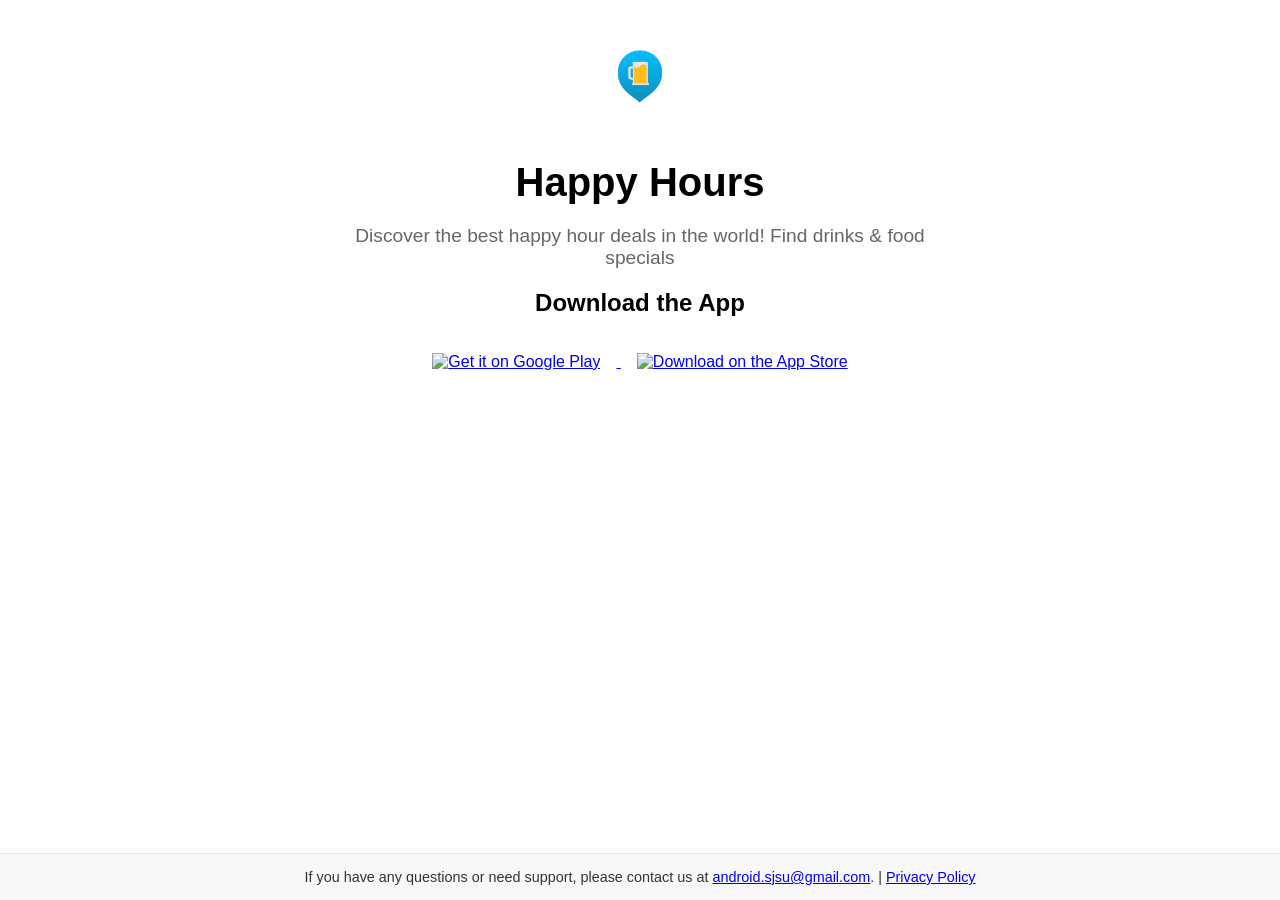
==== index.html @ 39dddd7f "feat: Update homepage with icon and bottom banner This commit introduces the following changes to th" ====
<!DOCTYPE html>
<html lang="en">
<head>
    <meta charset="UTF-8">
    <meta name="viewport" content="width=device-width, initial-scale=1.0">
    <title>Happy Hours</title>
    <style>
        body {
            font-family: sans-serif;
            text-align: center;
            padding: 2em;
            padding-bottom: 80px; /* Add padding for the banner */
        }
        header, main {
            max-width: 600px;
            margin: 0 auto;
        }
        h1 {
            font-size: 2.5em;
            margin-bottom: 0.5em;
        }
        p {
            font-size: 1.2em;
            color: #666;
        }
        section {
            margin-bottom: 2em;
        }
        a img {
            margin: 1em;
        }
        .bottom-banner {
            position: fixed;
            bottom: 0;
            left: 0;
            width: 100%;
            background-color: #f8f8f8;
            border-top: 1px solid #e7e7e7;
            padding: 15px 0;
            text-align: center;
            z-index: 1000;
        }
        .bottom-banner p {
            margin: 0;
            font-size: 0.9em;
            color: #333;
        }
    </style>
</head>
<body>
    <header>
        <img src="feature-icon.png" alt="Happy Hours App Icon" style="width: 150px; margin-bottom: 1em;">
        <h1>Happy Hours</h1>
        <p>Discover the best happy hour deals in the world! Find drinks & food specials</p>
    </header>

    <main>
        <section>
            <h2>Download the App</h2>
            <a href="https://play.google.com/store/apps/details?id=com.happyhoursglobal">
                <img src="https://play.google.com/intl/en_us/badges/static/images/badges/en_badge_web_generic.png" alt="Get it on Google Play" width="200">
            </a>
            <a href="https://apps.apple.com/us/app/happy-hours-global/id6752629523">
                <img src="https://developer.apple.com/assets/elements/badges/download-on-the-app-store.svg" alt="Download on the App Store" width="200">
            </a>
        </section>
    </main>

    <div class="bottom-banner">
        <p>If you have any questions or need support, please contact us at <a href="mailto:android.sjsu@gmail.com">android.sjsu@gmail.com</a>. | <a href="happyhourPrivacyPolicy.html">Privacy Policy</a></p>
    </div>
</body>
</html>
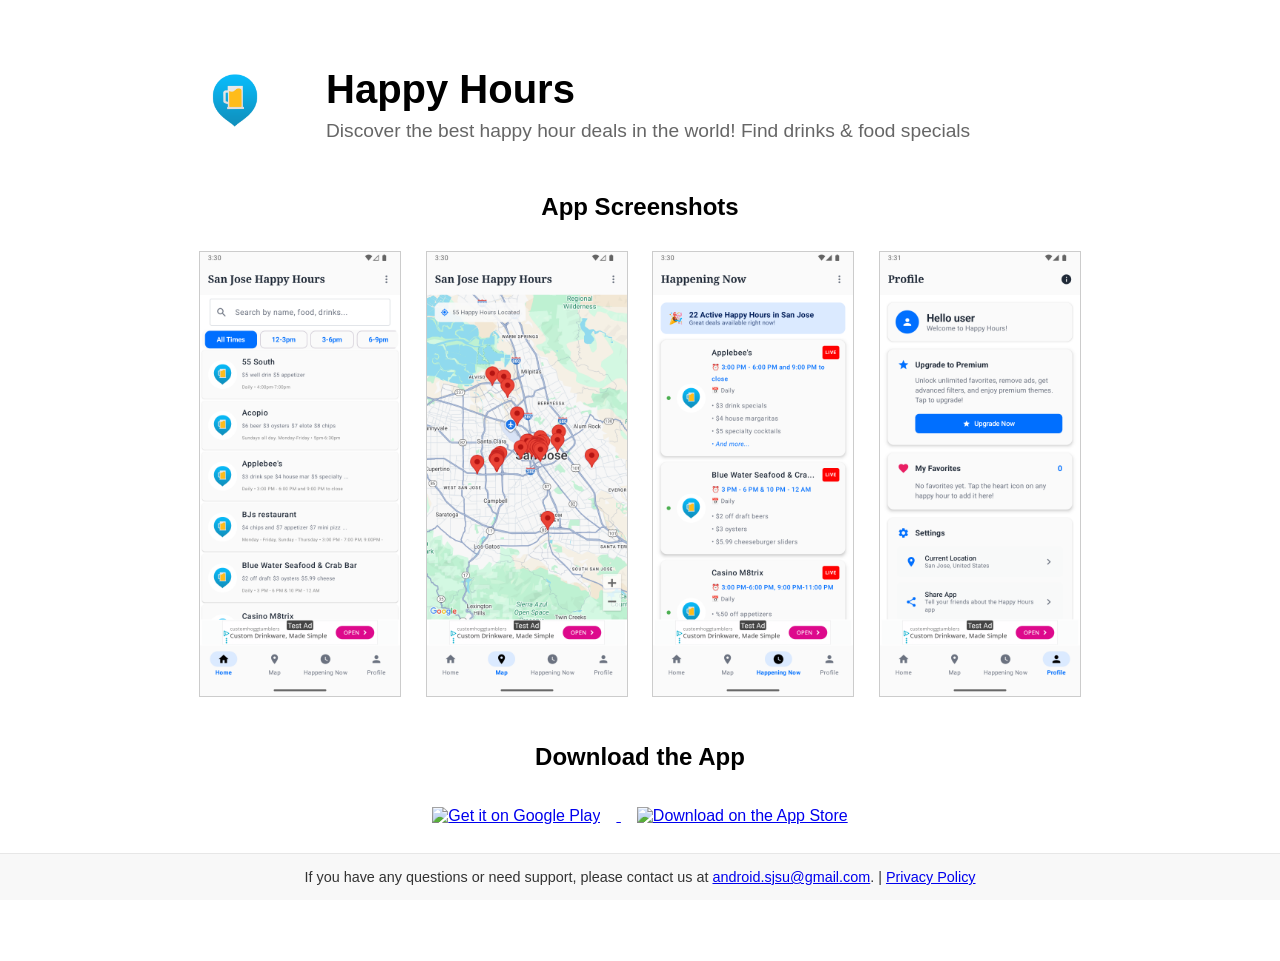
==== commit 84c684fc: "feat: Update website UI design to match new layout This commit redesigns the website's landing page " ====
--- a/index.html
+++ b/index.html
@@ -7,26 +7,46 @@
     <style>
         body {
             font-family: sans-serif;
-            text-align: center;
             padding: 2em;
             padding-bottom: 80px; /* Add padding for the banner */
         }
-        header, main {
-            max-width: 600px;
+        .container {
+            max-width: 960px;
             margin: 0 auto;
+        }
+        header {
+            display: flex;
+            align-items: center;
+            margin-bottom: 2em;
+        }
+        header img {
+            width: 150px;
+            margin-right: 1em;
         }
         h1 {
             font-size: 2.5em;
-            margin-bottom: 0.5em;
+            margin-bottom: 0.2em;
         }
         p {
             font-size: 1.2em;
             color: #666;
+            margin-top: 0;
         }
         section {
             margin-bottom: 2em;
         }
-        a img {
+        .screenshots {
+            text-align: center;
+        }
+        .screenshots img {
+            width: 200px;
+            margin: 10px;
+            border: 1px solid #ccc;
+        }
+        .downloads {
+            text-align: center;
+        }
+        .downloads a img {
             margin: 1em;
         }
         .bottom-banner {
@@ -48,23 +68,34 @@
     </style>
 </head>
 <body>
-    <header>
-        <img src="feature-icon.png" alt="Happy Hours App Icon" style="width: 150px; margin-bottom: 1em;">
-        <h1>Happy Hours</h1>
-        <p>Discover the best happy hour deals in the world! Find drinks & food specials</p>
-    </header>
+    <div class="container">
+        <header>
+            <img src="feature-icon.png" alt="Happy Hours App Icon">
+            <div>
+                <h1>Happy Hours</h1>
+                <p>Discover the best happy hour deals in the world! Find drinks & food specials</p>
+            </div>
+        </header>
 
-    <main>
-        <section>
-            <h2>Download the App</h2>
-            <a href="https://play.google.com/store/apps/details?id=com.happyhoursglobal">
-                <img src="https://play.google.com/intl/en_us/badges/static/images/badges/en_badge_web_generic.png" alt="Get it on Google Play" width="200">
-            </a>
-            <a href="https://apps.apple.com/us/app/happy-hours-global/id6752629523">
-                <img src="https://developer.apple.com/assets/elements/badges/download-on-the-app-store.svg" alt="Download on the App Store" width="200">
-            </a>
-        </section>
-    </main>
+        <main>
+            <section class="screenshots">
+                <h2>App Screenshots</h2>
+                <img src="home1.png" alt="Screenshot 1">
+                <img src="home2.png" alt="Screenshot 2">
+                <img src="home3.png" alt="Screenshot 3">
+                <img src="home4.png" alt="Screenshot 4">
+            </section>
+            <section class="downloads">
+                <h2>Download the App</h2>
+                <a href="https://play.google.com/store/apps/details?id=com.happyhoursglobal">
+                    <img src="https://play.google.com/intl/en_us/badges/static/images/badges/en_badge_web_generic.png" alt="Get it on Google Play" width="200">
+                </a>
+                <a href="https://apps.apple.com/us/app/happy-hours-global/id6752629523">
+                    <img src="https://developer.apple.com/assets/elements/badges/download-on-the-app-store.svg" alt="Download on the App Store" width="200">
+                </a>
+            </section>
+        </main>
+    </div>
 
     <div class="bottom-banner">
         <p>If you have any questions or need support, please contact us at <a href="mailto:android.sjsu@gmail.com">android.sjsu@gmail.com</a>. | <a href="happyhourPrivacyPolicy.html">Privacy Policy</a></p>
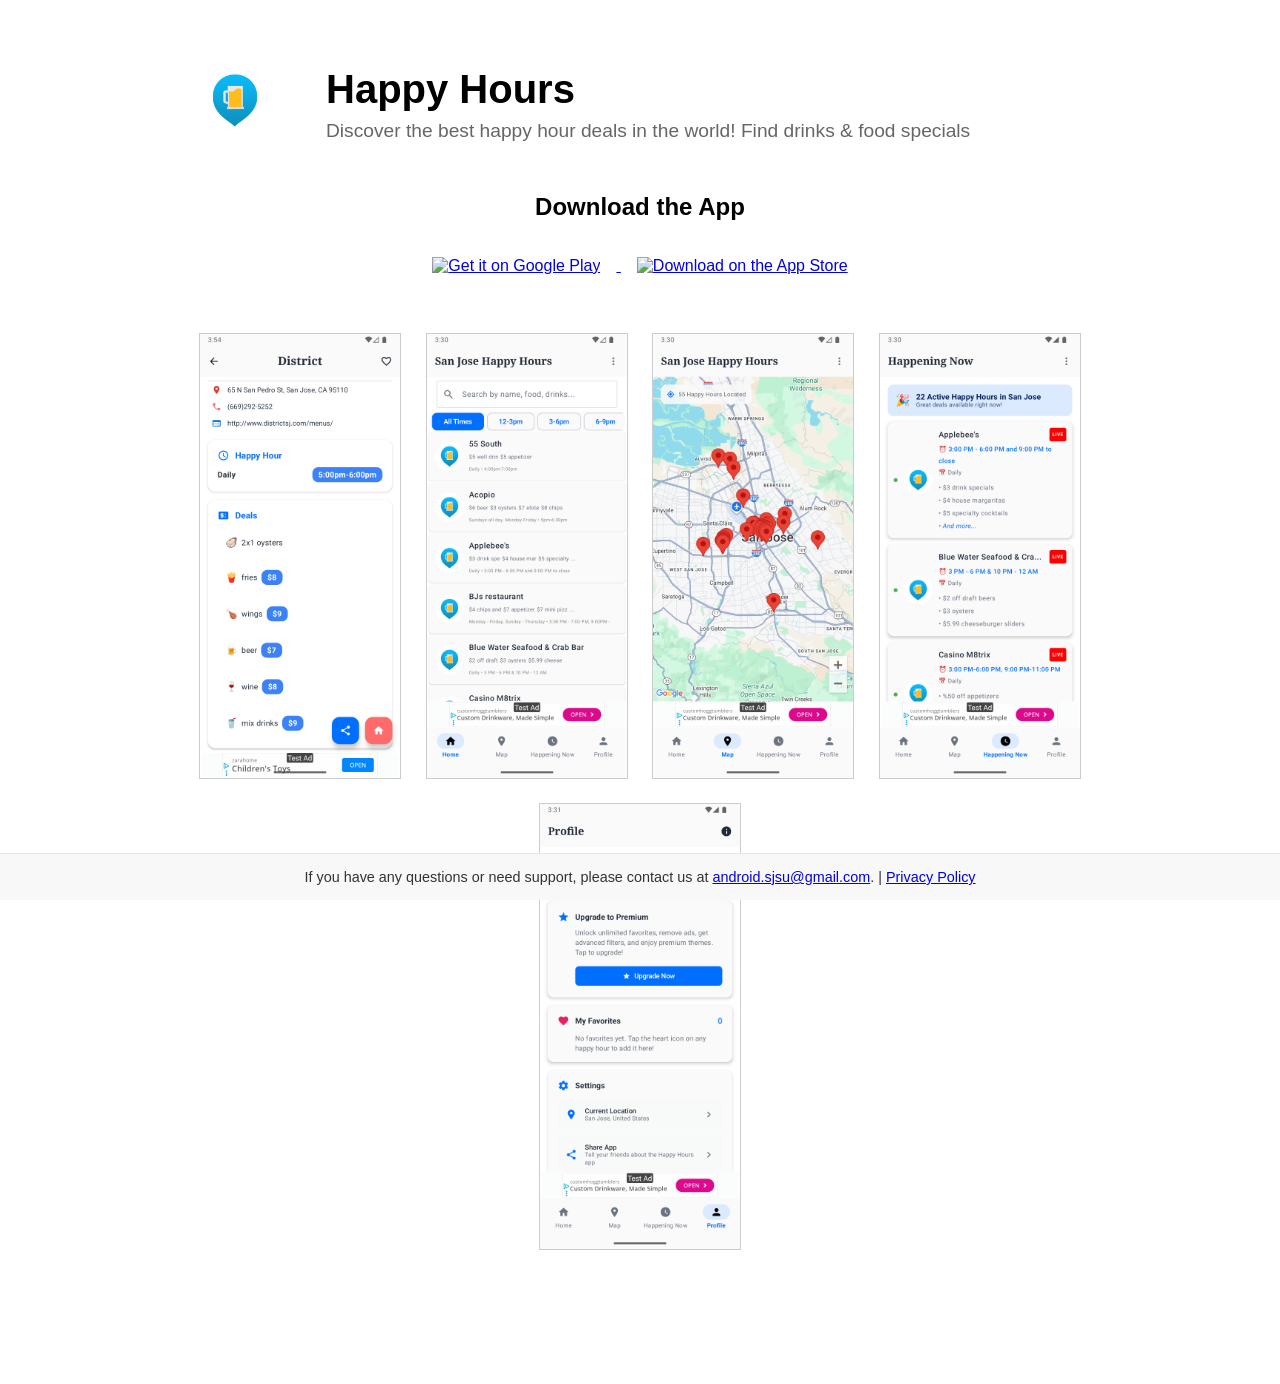
==== commit a8898100: "This commit updates the website UI as per issue #7. Changes: - Added the home5.png screenshot to the" ====
--- a/index.html
+++ b/index.html
@@ -78,13 +78,6 @@
         </header>
 
         <main>
-            <section class="screenshots">
-                <h2>App Screenshots</h2>
-                <img src="home1.png" alt="Screenshot 1">
-                <img src="home2.png" alt="Screenshot 2">
-                <img src="home3.png" alt="Screenshot 3">
-                <img src="home4.png" alt="Screenshot 4">
-            </section>
             <section class="downloads">
                 <h2>Download the App</h2>
                 <a href="https://play.google.com/store/apps/details?id=com.happyhoursglobal">
@@ -94,6 +87,13 @@
                     <img src="https://developer.apple.com/assets/elements/badges/download-on-the-app-store.svg" alt="Download on the App Store" width="200">
                 </a>
             </section>
+            <section class="screenshots">
+                <img src="home5.png" alt="Screenshot 5">
+                <img src="home1.png" alt="Screenshot 1">
+                <img src="home2.png" alt="Screenshot 2">
+                <img src="home3.png" alt="Screenshot 3">
+                <img src="home4.png" alt="Screenshot 4">
+            </section>
         </main>
     </div>
 
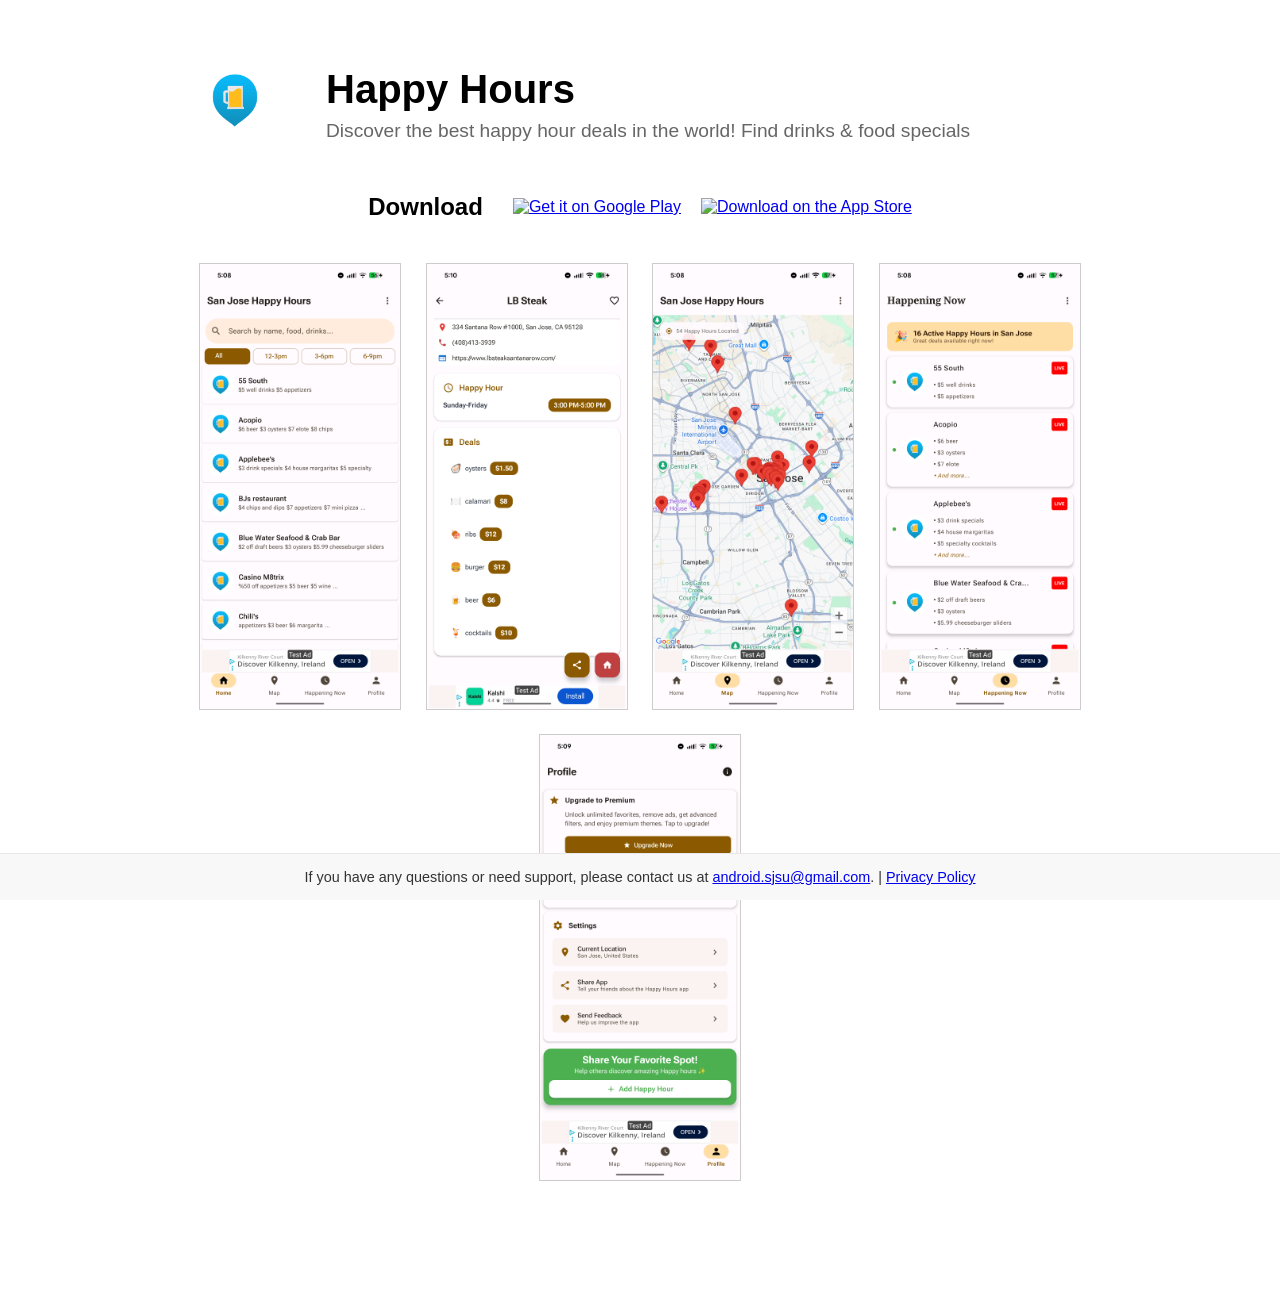
==== commit 2ab22b33: "feat: Enhance download section styling with flexbox layout and add a new image." ====
--- a/index.html
+++ b/index.html
@@ -1,5 +1,6 @@
 <!DOCTYPE html>
 <html lang="en">
+
 <head>
     <meta charset="UTF-8">
     <meta name="viewport" content="width=device-width, initial-scale=1.0">
@@ -8,47 +9,84 @@
         body {
             font-family: sans-serif;
             padding: 2em;
-            padding-bottom: 80px; /* Add padding for the banner */
+            padding-bottom: 80px;
+            /* Add padding for the banner */
         }
+
         .container {
             max-width: 960px;
             margin: 0 auto;
         }
+
         header {
             display: flex;
             align-items: center;
             margin-bottom: 2em;
         }
+
         header img {
             width: 150px;
             margin-right: 1em;
         }
+
         h1 {
             font-size: 2.5em;
             margin-bottom: 0.2em;
         }
+
         p {
             font-size: 1.2em;
             color: #666;
             margin-top: 0;
         }
+
         section {
             margin-bottom: 2em;
         }
+
         .screenshots {
             text-align: center;
         }
+
         .screenshots img {
             width: 200px;
             margin: 10px;
             border: 1px solid #ccc;
         }
+
         .downloads {
-            text-align: center;
+            display: flex;
+            justify-content: center;
+            align-items: center;
+            gap: 20px;
+            margin-bottom: 2em;
         }
+
+        .downloads h2 {
+            margin: 0;
+            margin-right: 10px;
+            /* Optional: extra spacing between text and first button */
+            font-size: 1.5em;
+            /* Adjust size if needed to match buttons visual weight */
+        }
+
+        .downloads a {
+            display: inline-block;
+            transition: transform 0.2s;
+        }
+
+        .downloads a:hover {
+            transform: scale(1.05);
+        }
+
         .downloads a img {
-            margin: 1em;
+            width: auto;
+            height: 60px;
+            /* Fixed height for consistency */
+            margin: 0;
+            /* Removed margin in favor of gap */
         }
+
         .bottom-banner {
             position: fixed;
             bottom: 0;
@@ -60,6 +98,7 @@
             text-align: center;
             z-index: 1000;
         }
+
         .bottom-banner p {
             margin: 0;
             font-size: 0.9em;
@@ -67,6 +106,7 @@
         }
     </style>
 </head>
+
 <body>
     <div class="container">
         <header>
@@ -79,16 +119,18 @@
 
         <main>
             <section class="downloads">
-                <h2>Download the App</h2>
+                <h2>Download</h2>
                 <a href="https://play.google.com/store/apps/details?id=com.happyhoursglobal">
-                    <img src="https://play.google.com/intl/en_us/badges/static/images/badges/en_badge_web_generic.png" alt="Get it on Google Play" width="200">
+                    <img src="https://play.google.com/intl/en_us/badges/static/images/badges/en_badge_web_generic.png"
+                        alt="Get it on Google Play">
                 </a>
                 <a href="https://apps.apple.com/us/app/happy-hours-global/id6752629523">
-                    <img src="https://developer.apple.com/assets/elements/badges/download-on-the-app-store.svg" alt="Download on the App Store" width="200">
+                    <img src="https://developer.apple.com/assets/elements/badges/download-on-the-app-store.svg"
+                        alt="Download on the App Store">
                 </a>
             </section>
             <section class="screenshots">
-                <img src="home5.png" alt="Screenshot 5">
+                <img src="home.png" alt="Screenshot 5">
                 <img src="home1.png" alt="Screenshot 1">
                 <img src="home2.png" alt="Screenshot 2">
                 <img src="home3.png" alt="Screenshot 3">
@@ -98,7 +140,10 @@
     </div>
 
     <div class="bottom-banner">
-        <p>If you have any questions or need support, please contact us at <a href="mailto:android.sjsu@gmail.com">android.sjsu@gmail.com</a>. | <a href="happyhourPrivacyPolicy.html">Privacy Policy</a></p>
+        <p>If you have any questions or need support, please contact us at <a
+                href="mailto:android.sjsu@gmail.com">android.sjsu@gmail.com</a>. | <a
+                href="happyhourPrivacyPolicy.html">Privacy Policy</a></p>
     </div>
 </body>
-</html>
+
+</html>
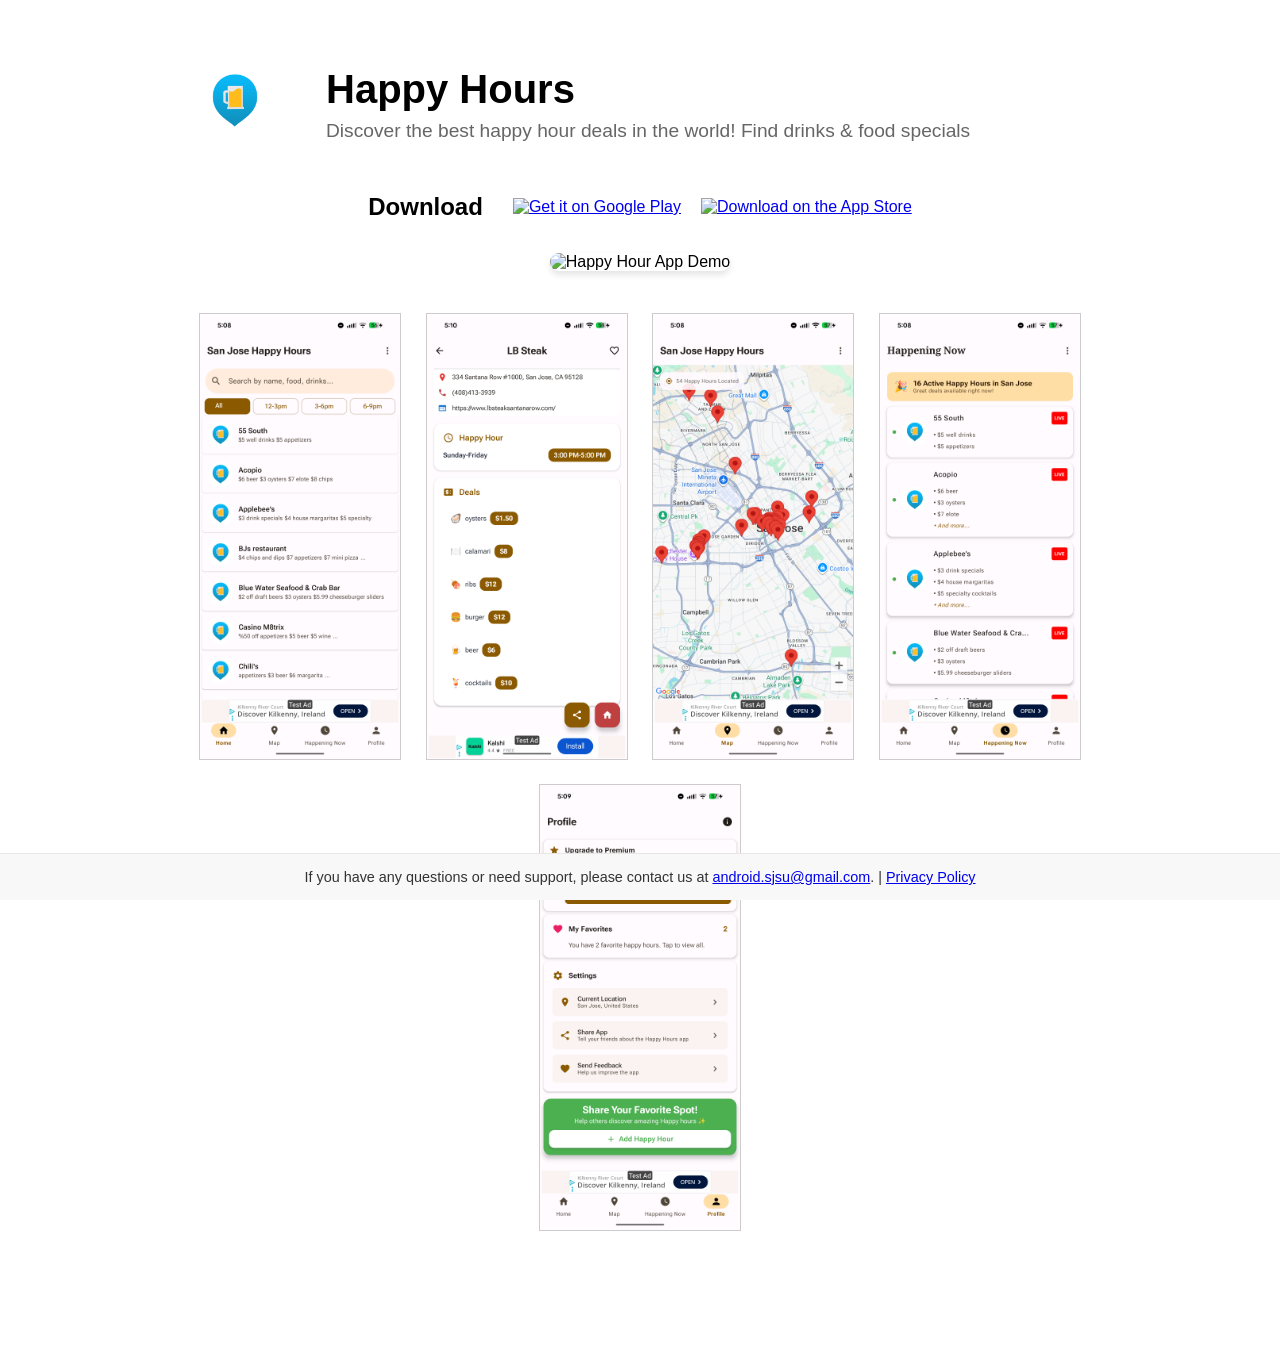
==== commit 6fd4fd4b: "feat: Add app demonstration video to homepage." ====
--- a/index.html
+++ b/index.html
@@ -42,6 +42,19 @@
 
         section {
             margin-bottom: 2em;
+        }
+
+        .app-video {
+            text-align: center;
+            margin-bottom: 2em;
+        }
+
+        .app-video img {
+            max-width: 100%;
+            height: auto;
+            width: 250px;
+            border-radius: 10px;
+            box-shadow: 0 4px 6px rgba(0, 0, 0, 0.1);
         }
 
         .screenshots {
@@ -129,6 +142,10 @@
                         alt="Download on the App Store">
                 </a>
             </section>
+
+            <section class="app-video">
+                <img src="happyhour-video.gif" alt="Happy Hour App Demo">
+            </section>
             <section class="screenshots">
                 <img src="home.png" alt="Screenshot 5">
                 <img src="home1.png" alt="Screenshot 1">
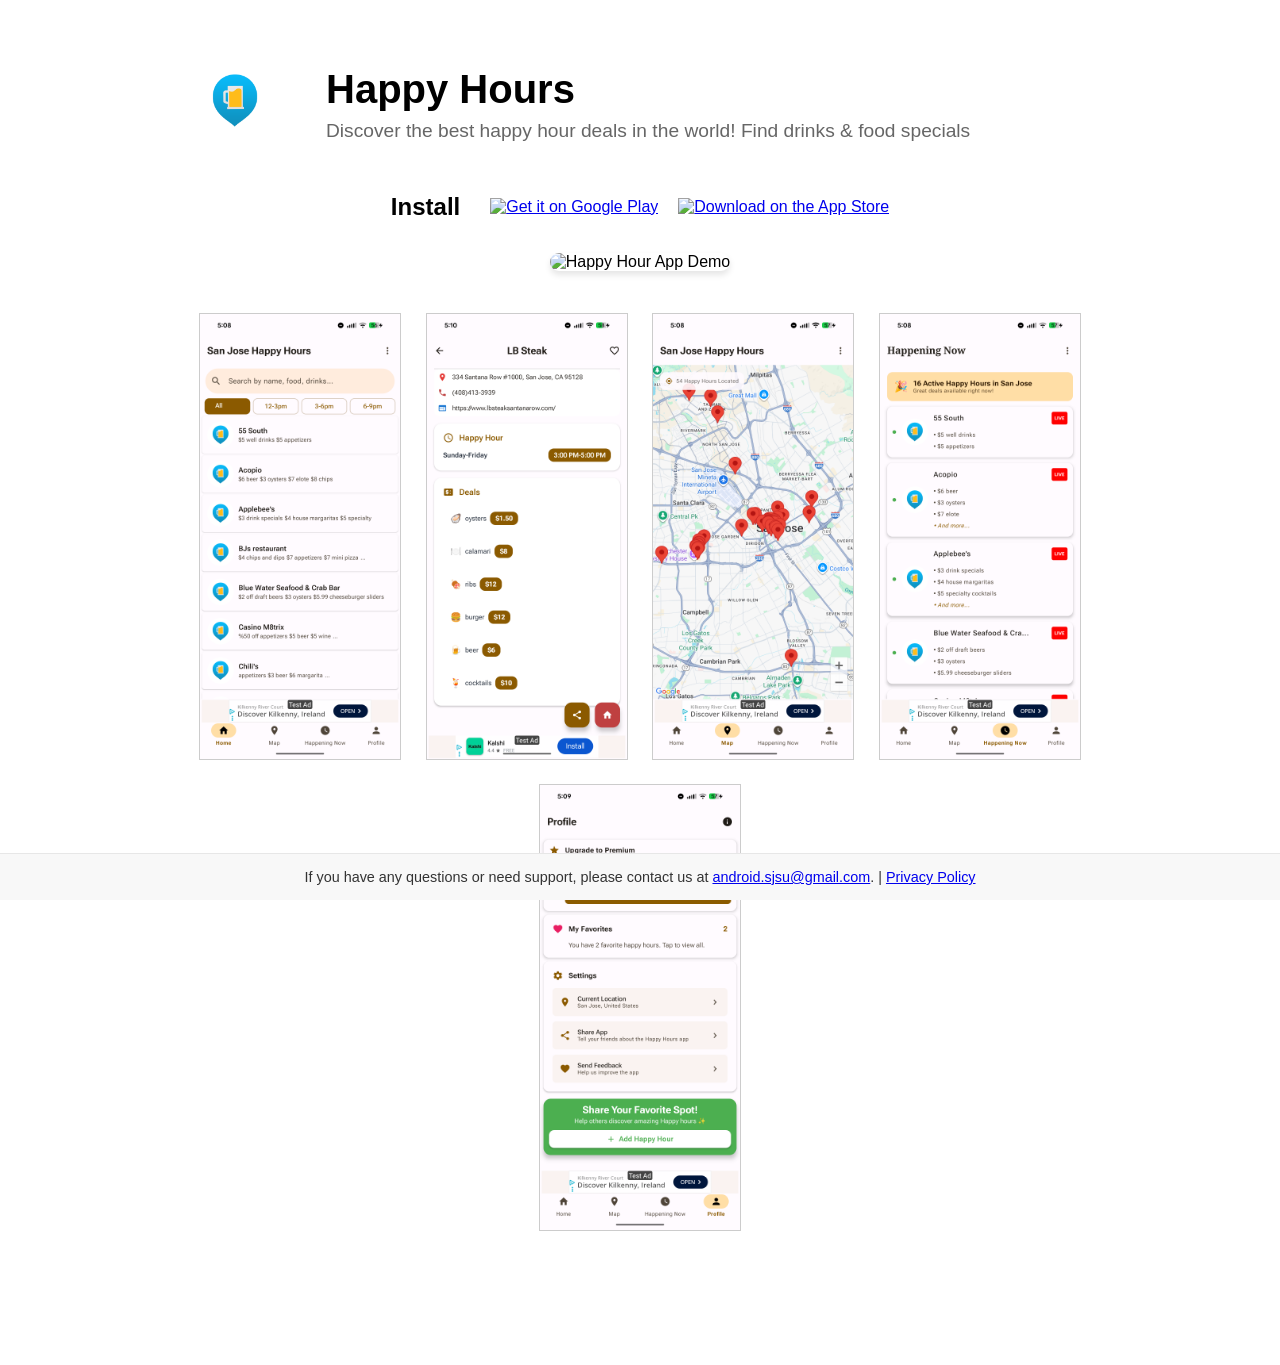
==== commit 986f8950: "docs: update "Download" heading to "Install"" ====
--- a/index.html
+++ b/index.html
@@ -132,7 +132,7 @@
 
         <main>
             <section class="downloads">
-                <h2>Download</h2>
+                <h2>Install</h2>
                 <a href="https://play.google.com/store/apps/details?id=com.happyhoursglobal">
                     <img src="https://play.google.com/intl/en_us/badges/static/images/badges/en_badge_web_generic.png"
                         alt="Get it on Google Play">
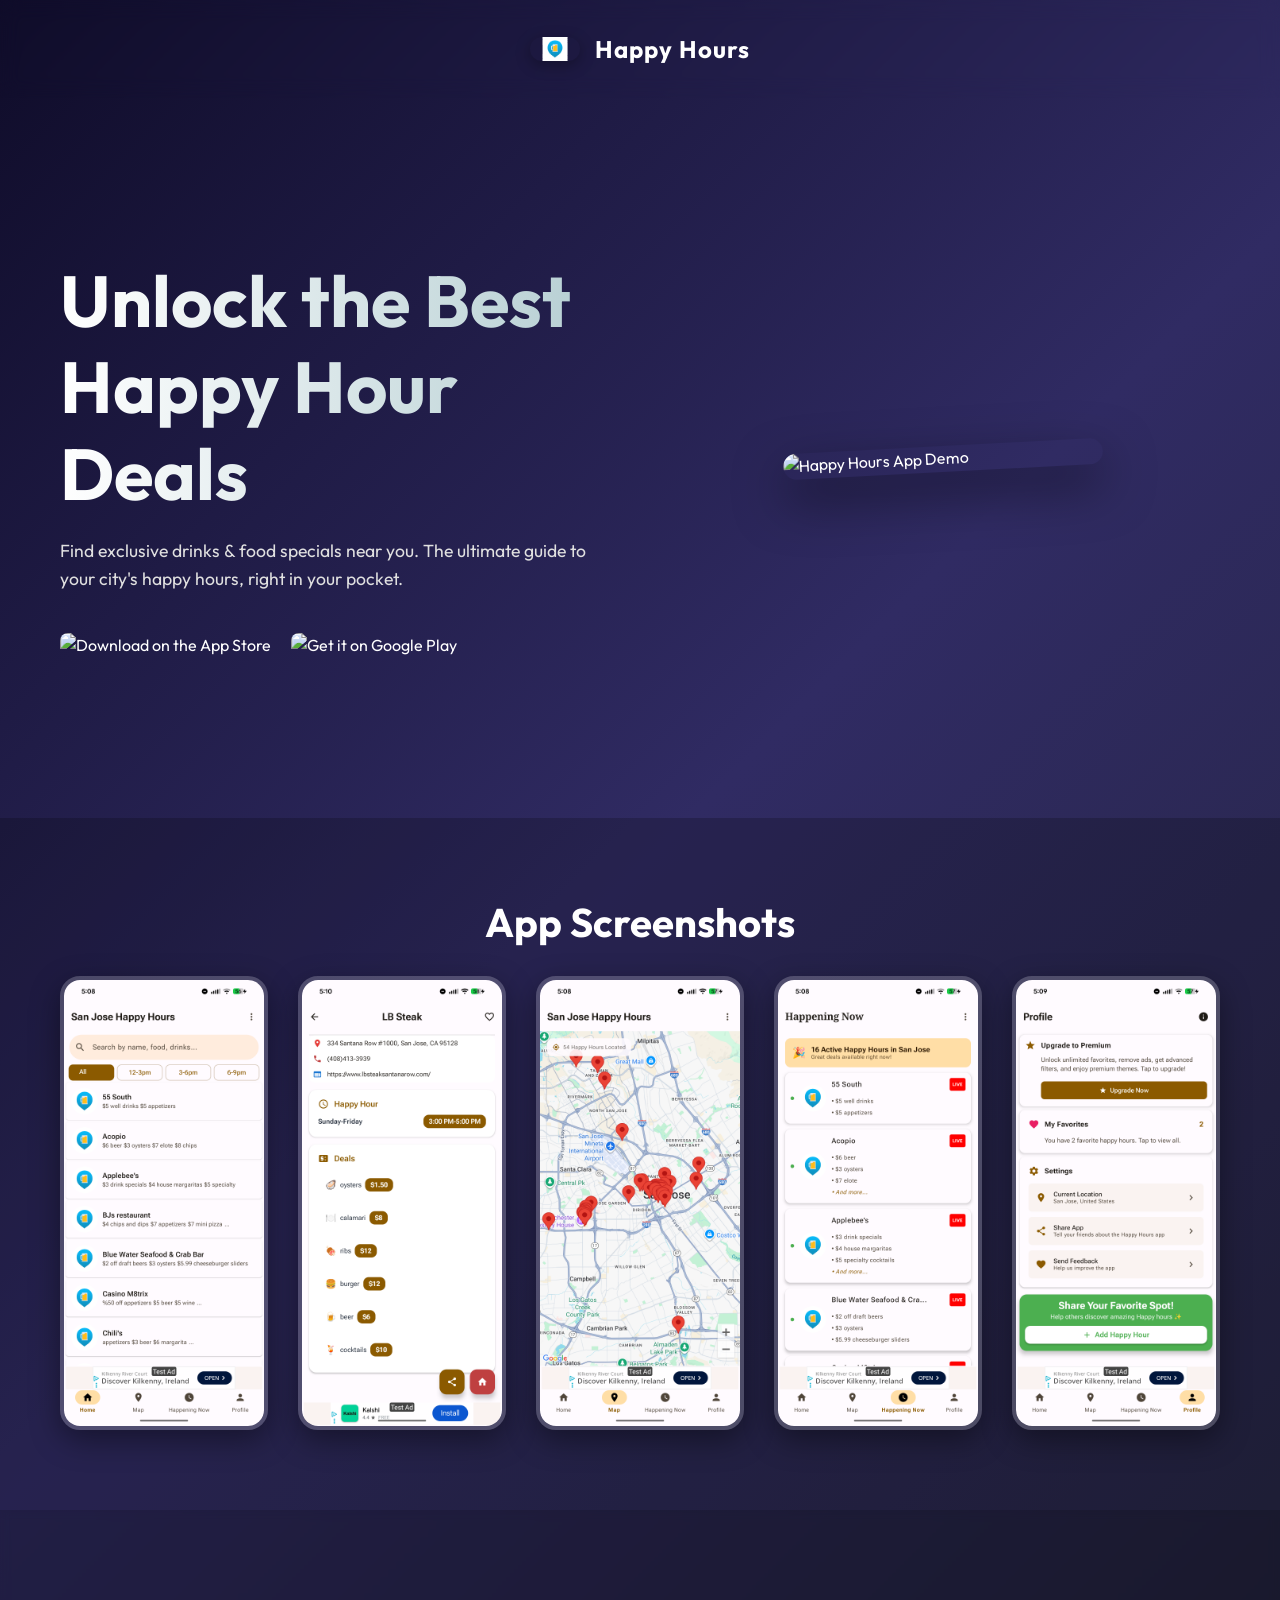
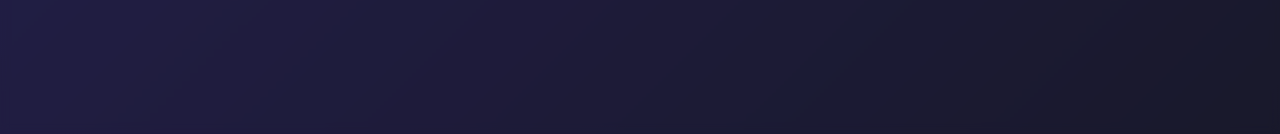
==== commit 9a14681a: "feat: Redesign landing page with semantic HTML and a new external stylesheet for a modern UI." ====
--- a/index.html
+++ b/index.html
@@ -4,163 +4,76 @@
 <head>
     <meta charset="UTF-8">
     <meta name="viewport" content="width=device-width, initial-scale=1.0">
-    <title>Happy Hours</title>
-    <style>
-        body {
-            font-family: sans-serif;
-            padding: 2em;
-            padding-bottom: 80px;
-            /* Add padding for the banner */
-        }
-
-        .container {
-            max-width: 960px;
-            margin: 0 auto;
-        }
-
-        header {
-            display: flex;
-            align-items: center;
-            margin-bottom: 2em;
-        }
-
-        header img {
-            width: 150px;
-            margin-right: 1em;
-        }
-
-        h1 {
-            font-size: 2.5em;
-            margin-bottom: 0.2em;
-        }
-
-        p {
-            font-size: 1.2em;
-            color: #666;
-            margin-top: 0;
-        }
-
-        section {
-            margin-bottom: 2em;
-        }
-
-        .app-video {
-            text-align: center;
-            margin-bottom: 2em;
-        }
-
-        .app-video img {
-            max-width: 100%;
-            height: auto;
-            width: 250px;
-            border-radius: 10px;
-            box-shadow: 0 4px 6px rgba(0, 0, 0, 0.1);
-        }
-
-        .screenshots {
-            text-align: center;
-        }
-
-        .screenshots img {
-            width: 200px;
-            margin: 10px;
-            border: 1px solid #ccc;
-        }
-
-        .downloads {
-            display: flex;
-            justify-content: center;
-            align-items: center;
-            gap: 20px;
-            margin-bottom: 2em;
-        }
-
-        .downloads h2 {
-            margin: 0;
-            margin-right: 10px;
-            /* Optional: extra spacing between text and first button */
-            font-size: 1.5em;
-            /* Adjust size if needed to match buttons visual weight */
-        }
-
-        .downloads a {
-            display: inline-block;
-            transition: transform 0.2s;
-        }
-
-        .downloads a:hover {
-            transform: scale(1.05);
-        }
-
-        .downloads a img {
-            width: auto;
-            height: 60px;
-            /* Fixed height for consistency */
-            margin: 0;
-            /* Removed margin in favor of gap */
-        }
-
-        .bottom-banner {
-            position: fixed;
-            bottom: 0;
-            left: 0;
-            width: 100%;
-            background-color: #f8f8f8;
-            border-top: 1px solid #e7e7e7;
-            padding: 15px 0;
-            text-align: center;
-            z-index: 1000;
-        }
-
-        .bottom-banner p {
-            margin: 0;
-            font-size: 0.9em;
-            color: #333;
-        }
-    </style>
+    <title>Happy Hours - Discover Best Deals</title>
+    <!-- Google Fonts -->
+    <link rel="preconnect" href="https://fonts.googleapis.com">
+    <link rel="preconnect" href="https://fonts.gstatic.com" crossorigin>
+    <link href="https://fonts.googleapis.com/css2?family=Outfit:wght@300;400;700&display=swap" rel="stylesheet">
+    <!-- Custom CSS -->
+    <link rel="stylesheet" href="styles.css">
 </head>
 
 <body>
-    <div class="container">
-        <header>
-            <img src="feature-icon.png" alt="Happy Hours App Icon">
-            <div>
-                <h1>Happy Hours</h1>
-                <p>Discover the best happy hour deals in the world! Find drinks & food specials</p>
+
+    <header>
+        <div class="container">
+            <div class="logo-container">
+                <img src="feature-icon.png" alt="Happy Hours App Icon">
+                <span class="logo-text">Happy Hours</span>
             </div>
-        </header>
+        </div>
+    </header>
 
-        <main>
-            <section class="downloads">
-                <h2>Install</h2>
-                <a href="https://play.google.com/store/apps/details?id=com.happyhoursglobal">
-                    <img src="https://play.google.com/intl/en_us/badges/static/images/badges/en_badge_web_generic.png"
-                        alt="Get it on Google Play">
-                </a>
-                <a href="https://apps.apple.com/us/app/happy-hours-global/id6752629523">
-                    <img src="https://developer.apple.com/assets/elements/badges/download-on-the-app-store.svg"
-                        alt="Download on the App Store">
-                </a>
-            </section>
+    <main>
+        <!-- Hero Section -->
+        <section class="container hero">
+            <div class="hero-content">
+                <h1>Unlock the Best<br>Happy Hour Deals</h1>
+                <p>Find exclusive drinks & food specials near you. The ultimate guide to your city's happy hours, right
+                    in
+                    your pocket.</p>
 
-            <section class="app-video">
-                <img src="happyhour-video.gif" alt="Happy Hour App Demo">
-            </section>
-            <section class="screenshots">
-                <img src="home.png" alt="Screenshot 5">
-                <img src="home1.png" alt="Screenshot 1">
-                <img src="home2.png" alt="Screenshot 2">
-                <img src="home3.png" alt="Screenshot 3">
-                <img src="home4.png" alt="Screenshot 4">
-            </section>
-        </main>
-    </div>
+                <div class="store-buttons">
+                    <a href="https://apps.apple.com/us/app/happy-hours-global/id6752629523" class="store-btn">
+                        <img src="https://developer.apple.com/assets/elements/badges/download-on-the-app-store.svg"
+                            alt="Download on the App Store">
+                    </a>
+                    <a href="https://play.google.com/store/apps/details?id=com.happyhoursglobal" class="store-btn">
+                        <img src="https://play.google.com/intl/en_us/badges/static/images/badges/en_badge_web_generic.png"
+                            alt="Get it on Google Play">
+                    </a>
+                </div>
+            </div>
 
-    <div class="bottom-banner">
-        <p>If you have any questions or need support, please contact us at <a
-                href="mailto:android.sjsu@gmail.com">android.sjsu@gmail.com</a>. | <a
-                href="happyhourPrivacyPolicy.html">Privacy Policy</a></p>
-    </div>
+            <div class="hero-visual">
+                <!-- Using the video gif as the main visual attractor -->
+                <img src="happyhour-video.gif" alt="Happy Hours App Demo">
+            </div>
+        </section>
+
+        <!-- Gallery Section -->
+        <section class="gallery">
+            <div class="container">
+                <h2>App Screenshots</h2>
+                <div class="gallery-grid">
+                    <img src="home.png" alt="Happy Hours Home" class="screenshot">
+                    <img src="home1.png" alt="Map View" class="screenshot">
+                    <img src="home2.png" alt="List View" class="screenshot">
+                    <img src="home3.png" alt="Deal Details" class="screenshot">
+                    <img src="home4.png" alt="Search" class="screenshot">
+                </div>
+            </div>
+        </section>
+    </main>
+
+    <footer>
+        <div class="container">
+            <p>&copy; 2025 Happy Hours Global. All rights reserved.</p>
+            <p>Questions? Contact us at <a href="mailto:android.sjsu@gmail.com">android.sjsu@gmail.com</a></p>
+            <p><a href="happyhourPrivacyPolicy.html">Privacy Policy</a></p>
+        </div>
+    </footer>
+
 </body>
 
 </html>
--- a/styles.css
+++ b/styles.css
@@ -0,0 +1,226 @@
+/* Global Styles & Variables */
+:root {
+  --primary-color: #6a11cb;
+  --secondary-color: #2575fc;
+  --accent-color: #ff0080;
+  --text-color: #ffffff;
+  --text-secondary: #e0e0e0;
+  --bg-color: #0f0c29;
+  --glass-bg: rgba(255, 255, 255, 0.1);
+  --glass-border: rgba(255, 255, 255, 0.2);
+  --font-main: 'Outfit', sans-serif;
+}
+
+* {
+  margin: 0;
+  padding: 0;
+  box-sizing: border-box;
+}
+
+body {
+  font-family: var(--font-main);
+  background: linear-gradient(135deg, var(--bg-color), #302b63, #24243e);
+  color: var(--text-color);
+  min-height: 100vh;
+  overflow-x: hidden;
+  line-height: 1.6;
+}
+
+/* Typography */
+h1, h2, h3 {
+  font-weight: 700;
+  line-height: 1.2;
+}
+
+h1 {
+  font-size: 3.5rem;
+  background: linear-gradient(to right, #fff, #b3cdd1);
+  -webkit-background-clip: text;
+  -webkit-text-fill-color: transparent;
+  margin-bottom: 20px;
+}
+
+h2 {
+  font-size: 2.5rem;
+  margin-bottom: 30px;
+  text-align: center;
+}
+
+p {
+  font-size: 1.1rem;
+  color: var(--text-secondary);
+  margin-bottom: 20px;
+}
+
+a {
+  text-decoration: none;
+  color: inherit;
+  transition: transform 0.3s ease;
+}
+
+/* Layout Containers */
+.container {
+  max-width: 1200px;
+  margin: 0 auto;
+  padding: 0 20px;
+}
+
+/* Header */
+header {
+  display: flex;
+  justify-content: space-between;
+  align-items: center;
+  padding: 30px 20px;
+  backdrop-filter: blur(10px);
+  position: relative;
+  z-index: 10;
+}
+
+.logo-container {
+  display: flex;
+  align-items: center;
+  gap: 15px;
+}
+
+.logo-container img {
+  width: 50px;
+  height: auto;
+  border-radius: 12px;
+  box-shadow: 0 4px 15px rgba(0,0,0,0.3);
+}
+
+.logo-text {
+  font-size: 1.5rem;
+  font-weight: 700;
+  letter-spacing: 1px;
+}
+
+/* Hero Section */
+.hero {
+  display: flex;
+  flex-direction: column;
+  lg-flex-direction: row;
+  align-items: center;
+  justify-content: space-between;
+  padding: 60px 20px;
+  min-height: 80vh;
+  gap: 50px;
+}
+
+.hero-content {
+  flex: 1;
+  max-width: 600px;
+}
+
+.hero-visual {
+  flex: 1;
+  display: flex;
+  justify-content: center;
+  position: relative;
+}
+
+.hero-visual img {
+  max-width: 100%;
+  width: 320px;
+  border-radius: 30px;
+  box-shadow: 0 20px 50px rgba(0,0,0,0.5);
+  transform: rotate(-3deg);
+  transition: transform 0.5s ease;
+}
+
+.hero-visual img:hover {
+  transform: rotate(0deg) scale(1.02);
+}
+
+/* Store Buttons */
+.store-buttons {
+  display: flex;
+  gap: 20px;
+  margin-top: 40px;
+  flex-wrap: wrap;
+}
+
+.store-btn img {
+  height: 55px;
+  border-radius: 8px;
+  transition: transform 0.3s ease, box-shadow 0.3s ease;
+}
+
+.store-btn:hover img {
+  transform: translateY(-5px);
+  box-shadow: 0 10px 20px rgba(0,0,0,0.3);
+}
+
+/* Gallery Section */
+.gallery {
+  padding: 80px 20px;
+  background: rgba(0,0,0,0.2);
+}
+
+.gallery-grid {
+  display: grid;
+  grid-template-columns: repeat(auto-fit, minmax(200px, 1fr));
+  gap: 30px;
+  justify-items: center;
+}
+
+.screenshot {
+  width: 100%;
+  max-width: 240px;
+  border-radius: 20px;
+  border: 4px solid var(--glass-border);
+  box-shadow: 0 10px 30px rgba(0,0,0,0.4);
+  transition: all 0.4s ease;
+}
+
+.screenshot:hover {
+  transform: scale(1.05) translateY(-10px);
+  border-color: var(--secondary-color);
+  z-index: 2;
+}
+
+/* Footer */
+footer {
+  text-align: center;
+  padding: 40px 20px;
+  background: rgba(0,0,0,0.3);
+  backdrop-filter: blur(5px);
+  margin-top: auto;
+  font-size: 0.9rem;
+  color: #aaa;
+}
+
+footer a {
+  color: var(--secondary-color);
+  font-weight: 600;
+}
+
+footer a:hover {
+  color: var(--accent-color);
+  text-decoration: underline;
+}
+
+/* Responsiveness */
+@media (min-width: 992px) {
+  .hero {
+    flex-direction: row;
+  }
+  
+  h1 {
+    font-size: 4.5rem;
+  }
+}
+
+@media (max-width: 768px) {
+  h1 {
+    font-size: 2.5rem;
+  }
+  
+  .hero {
+    text-align: center;
+  }
+  
+  .store-buttons {
+    justify-content: center;
+  }
+}
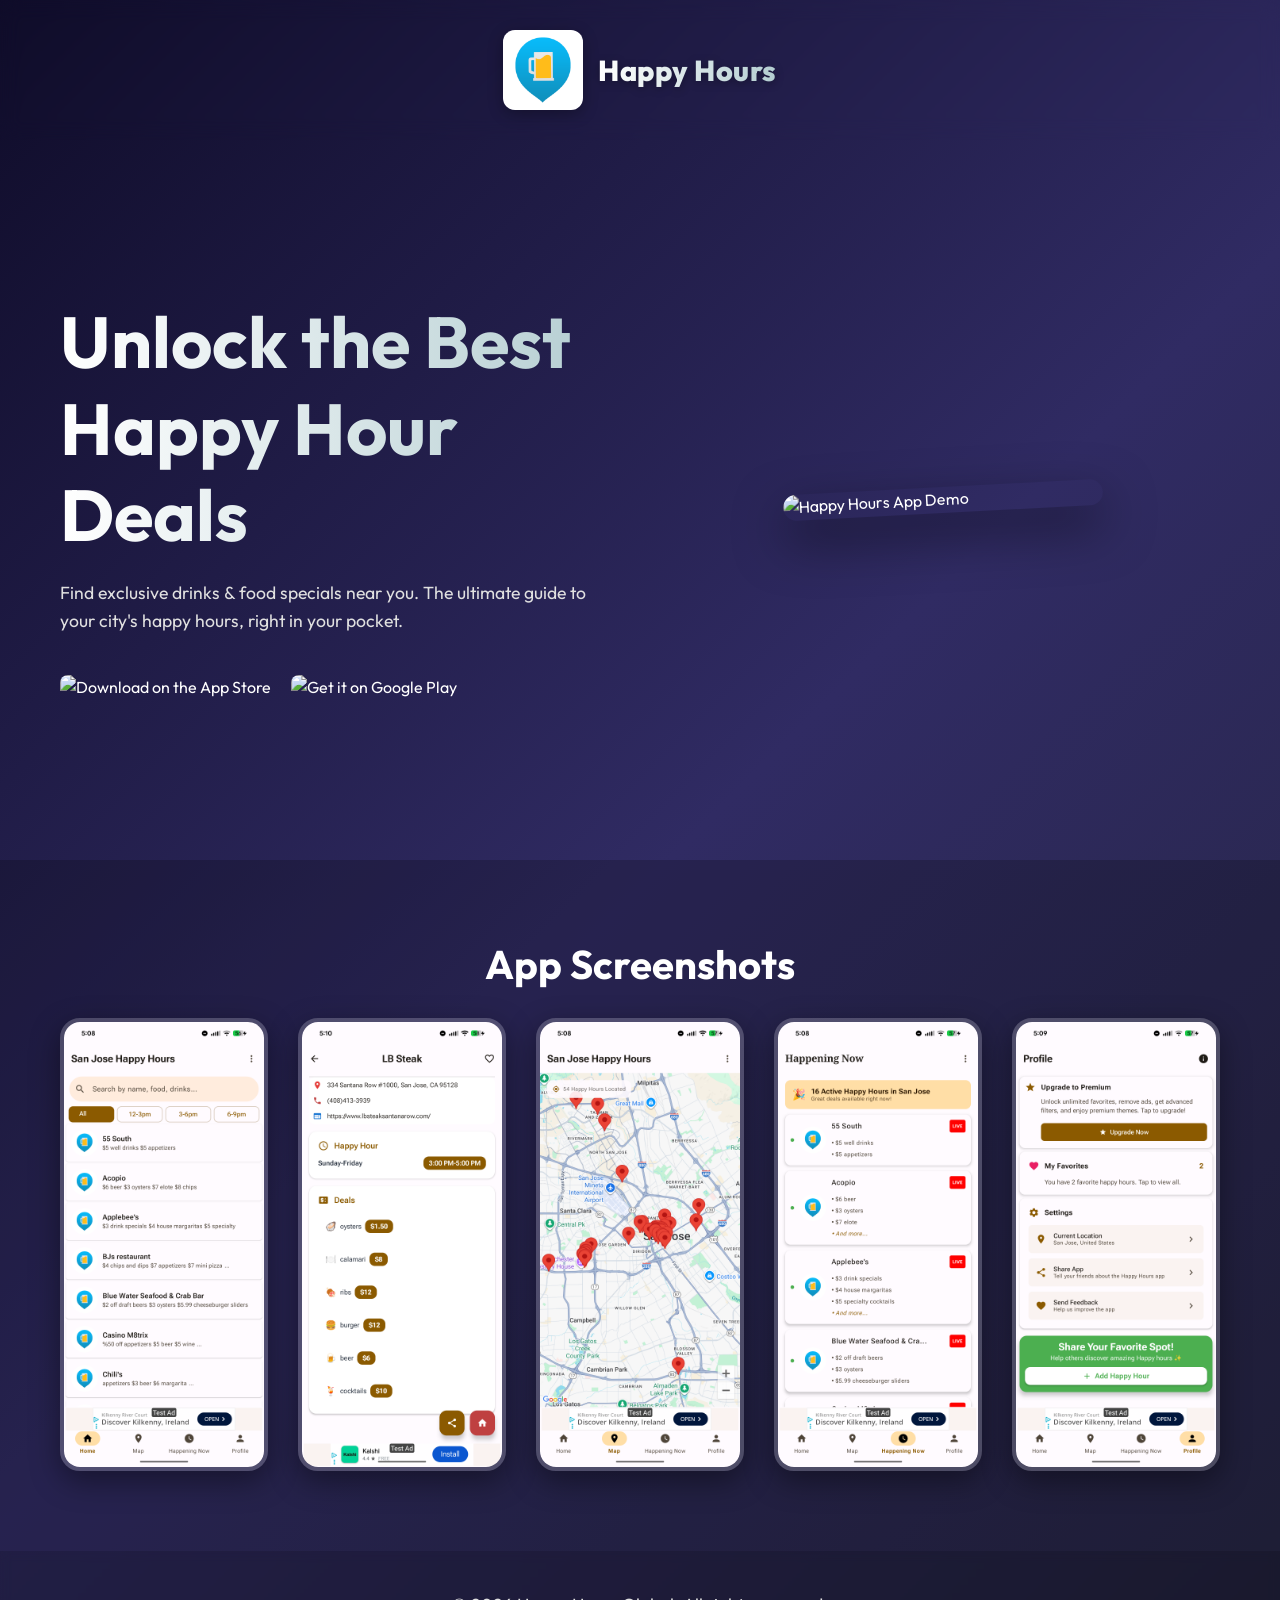
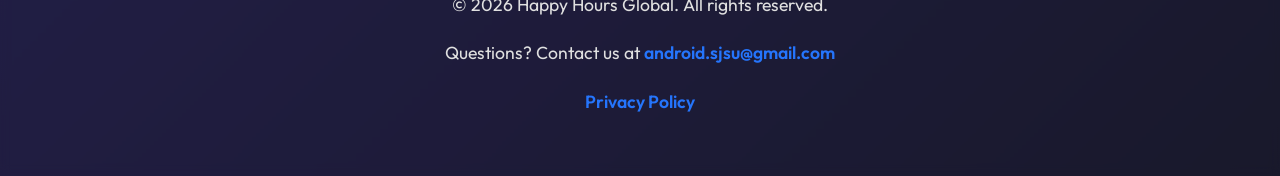
==== commit 4052e374: "chore: Update Google Play badge image source and remove invalid CSS property." ====
--- a/index.html
+++ b/index.html
@@ -39,7 +39,7 @@
                             alt="Download on the App Store">
                     </a>
                     <a href="https://play.google.com/store/apps/details?id=com.happyhoursglobal" class="store-btn">
-                        <img src="https://play.google.com/intl/en_us/badges/static/images/badges/en_badge_web_generic.png"
+                        <img src="https://upload.wikimedia.org/wikipedia/commons/7/78/Google_Play_Store_badge_EN.svg"
                             alt="Get it on Google Play">
                     </a>
                 </div>
@@ -68,7 +68,7 @@
 
     <footer>
         <div class="container">
-            <p>&copy; 2025 Happy Hours Global. All rights reserved.</p>
+            <p>&copy; 2026 Happy Hours Global. All rights reserved.</p>
             <p>Questions? Contact us at <a href="mailto:android.sjsu@gmail.com">android.sjsu@gmail.com</a></p>
             <p><a href="happyhourPrivacyPolicy.html">Privacy Policy</a></p>
         </div>
--- a/styles.css
+++ b/styles.css
@@ -1,226 +1,234 @@
 /* Global Styles & Variables */
 :root {
-  --primary-color: #6a11cb;
-  --secondary-color: #2575fc;
-  --accent-color: #ff0080;
-  --text-color: #ffffff;
-  --text-secondary: #e0e0e0;
-  --bg-color: #0f0c29;
-  --glass-bg: rgba(255, 255, 255, 0.1);
-  --glass-border: rgba(255, 255, 255, 0.2);
-  --font-main: 'Outfit', sans-serif;
+    --primary-color: #6a11cb;
+    --secondary-color: #2575fc;
+    --accent-color: #ff0080;
+    --text-color: #ffffff;
+    --text-secondary: #e0e0e0;
+    --bg-color: #0f0c29;
+    --glass-bg: rgba(255, 255, 255, 0.1);
+    --glass-border: rgba(255, 255, 255, 0.2);
+    --font-main: 'Outfit', sans-serif;
 }
 
 * {
-  margin: 0;
-  padding: 0;
-  box-sizing: border-box;
+    margin: 0;
+    padding: 0;
+    box-sizing: border-box;
 }
 
 body {
-  font-family: var(--font-main);
-  background: linear-gradient(135deg, var(--bg-color), #302b63, #24243e);
-  color: var(--text-color);
-  min-height: 100vh;
-  overflow-x: hidden;
-  line-height: 1.6;
+    font-family: var(--font-main);
+    background: linear-gradient(135deg, var(--bg-color), #302b63, #24243e);
+    color: var(--text-color);
+    min-height: 100vh;
+    overflow-x: hidden;
+    line-height: 1.6;
 }
 
 /* Typography */
-h1, h2, h3 {
-  font-weight: 700;
-  line-height: 1.2;
+h1,
+h2,
+h3 {
+    font-weight: 700;
+    line-height: 1.2;
 }
 
 h1 {
-  font-size: 3.5rem;
-  background: linear-gradient(to right, #fff, #b3cdd1);
-  -webkit-background-clip: text;
-  -webkit-text-fill-color: transparent;
-  margin-bottom: 20px;
+    font-size: 3.5rem;
+    background: linear-gradient(to right, #fff, #b3cdd1);
+    background-clip: text;
+    -webkit-background-clip: text;
+    -webkit-text-fill-color: transparent;
+    margin-bottom: 20px;
 }
 
 h2 {
-  font-size: 2.5rem;
-  margin-bottom: 30px;
-  text-align: center;
+    font-size: 2.5rem;
+    margin-bottom: 30px;
+    text-align: center;
 }
 
 p {
-  font-size: 1.1rem;
-  color: var(--text-secondary);
-  margin-bottom: 20px;
+    font-size: 1.1rem;
+    color: var(--text-secondary);
+    margin-bottom: 20px;
 }
 
 a {
-  text-decoration: none;
-  color: inherit;
-  transition: transform 0.3s ease;
+    text-decoration: none;
+    color: inherit;
+    transition: transform 0.3s ease;
 }
 
 /* Layout Containers */
 .container {
-  max-width: 1200px;
-  margin: 0 auto;
-  padding: 0 20px;
+    max-width: 1200px;
+    margin: 0 auto;
+    padding: 0 20px;
 }
 
 /* Header */
 header {
-  display: flex;
-  justify-content: space-between;
-  align-items: center;
-  padding: 30px 20px;
-  backdrop-filter: blur(10px);
-  position: relative;
-  z-index: 10;
+    display: flex;
+    justify-content: space-between;
+    align-items: center;
+    padding: 30px 20px;
+    backdrop-filter: blur(10px);
+    position: relative;
+    z-index: 10;
 }
 
 .logo-container {
-  display: flex;
-  align-items: center;
-  gap: 15px;
+    display: flex;
+    align-items: center;
+    gap: 15px;
 }
 
 .logo-container img {
-  width: 50px;
-  height: auto;
-  border-radius: 12px;
-  box-shadow: 0 4px 15px rgba(0,0,0,0.3);
+    width: 80px;
+    height: auto;
+    border-radius: 12px;
+    box-shadow: 0 4px 15px rgba(0, 0, 0, 0.3);
 }
 
 .logo-text {
-  font-size: 1.5rem;
-  font-weight: 700;
-  letter-spacing: 1px;
+    font-size: 1.8rem;
+    font-weight: 800;
+    letter-spacing: 0.5px;
+    background: linear-gradient(to right, #fff, #b3cdd1);
+    background-clip: text;
+    -webkit-background-clip: text;
+    -webkit-text-fill-color: transparent;
+    filter: drop-shadow(0 2px 4px rgba(0, 0, 0, 0.3));
 }
 
 /* Hero Section */
 .hero {
-  display: flex;
-  flex-direction: column;
-  lg-flex-direction: row;
-  align-items: center;
-  justify-content: space-between;
-  padding: 60px 20px;
-  min-height: 80vh;
-  gap: 50px;
+    display: flex;
+    flex-direction: column;
+
+    align-items: center;
+    justify-content: space-between;
+    padding: 60px 20px;
+    min-height: 80vh;
+    gap: 50px;
 }
 
 .hero-content {
-  flex: 1;
-  max-width: 600px;
+    flex: 1;
+    max-width: 600px;
 }
 
 .hero-visual {
-  flex: 1;
-  display: flex;
-  justify-content: center;
-  position: relative;
+    flex: 1;
+    display: flex;
+    justify-content: center;
+    position: relative;
 }
 
 .hero-visual img {
-  max-width: 100%;
-  width: 320px;
-  border-radius: 30px;
-  box-shadow: 0 20px 50px rgba(0,0,0,0.5);
-  transform: rotate(-3deg);
-  transition: transform 0.5s ease;
+    max-width: 100%;
+    width: 320px;
+    border-radius: 30px;
+    box-shadow: 0 20px 50px rgba(0, 0, 0, 0.5);
+    transform: rotate(-3deg);
+    transition: transform 0.5s ease;
 }
 
 .hero-visual img:hover {
-  transform: rotate(0deg) scale(1.02);
+    transform: rotate(0deg) scale(1.02);
 }
 
 /* Store Buttons */
 .store-buttons {
-  display: flex;
-  gap: 20px;
-  margin-top: 40px;
-  flex-wrap: wrap;
+    display: flex;
+    gap: 20px;
+    margin-top: 40px;
+    flex-wrap: wrap;
 }
 
 .store-btn img {
-  height: 55px;
-  border-radius: 8px;
-  transition: transform 0.3s ease, box-shadow 0.3s ease;
+    height: 55px;
+    border-radius: 8px;
+    transition: transform 0.3s ease, box-shadow 0.3s ease;
 }
 
 .store-btn:hover img {
-  transform: translateY(-5px);
-  box-shadow: 0 10px 20px rgba(0,0,0,0.3);
+    transform: translateY(-5px);
+    box-shadow: 0 10px 20px rgba(0, 0, 0, 0.3);
 }
 
 /* Gallery Section */
 .gallery {
-  padding: 80px 20px;
-  background: rgba(0,0,0,0.2);
+    padding: 80px 20px;
+    background: rgba(0, 0, 0, 0.2);
 }
 
 .gallery-grid {
-  display: grid;
-  grid-template-columns: repeat(auto-fit, minmax(200px, 1fr));
-  gap: 30px;
-  justify-items: center;
+    display: grid;
+    grid-template-columns: repeat(auto-fit, minmax(200px, 1fr));
+    gap: 30px;
+    justify-items: center;
 }
 
 .screenshot {
-  width: 100%;
-  max-width: 240px;
-  border-radius: 20px;
-  border: 4px solid var(--glass-border);
-  box-shadow: 0 10px 30px rgba(0,0,0,0.4);
-  transition: all 0.4s ease;
+    width: 100%;
+    max-width: 240px;
+    border-radius: 20px;
+    border: 4px solid var(--glass-border);
+    box-shadow: 0 10px 30px rgba(0, 0, 0, 0.4);
+    transition: all 0.4s ease;
 }
 
 .screenshot:hover {
-  transform: scale(1.05) translateY(-10px);
-  border-color: var(--secondary-color);
-  z-index: 2;
+    transform: scale(1.05) translateY(-10px);
+    border-color: var(--secondary-color);
+    z-index: 2;
 }
 
 /* Footer */
 footer {
-  text-align: center;
-  padding: 40px 20px;
-  background: rgba(0,0,0,0.3);
-  backdrop-filter: blur(5px);
-  margin-top: auto;
-  font-size: 0.9rem;
-  color: #aaa;
+    text-align: center;
+    padding: 40px 20px;
+    background: rgba(0, 0, 0, 0.3);
+    backdrop-filter: blur(5px);
+    margin-top: auto;
+    font-size: 0.9rem;
+    color: #aaa;
 }
 
 footer a {
-  color: var(--secondary-color);
-  font-weight: 600;
+    color: var(--secondary-color);
+    font-weight: 600;
 }
 
 footer a:hover {
-  color: var(--accent-color);
-  text-decoration: underline;
+    color: var(--accent-color);
+    text-decoration: underline;
 }
 
 /* Responsiveness */
 @media (min-width: 992px) {
-  .hero {
-    flex-direction: row;
-  }
-  
-  h1 {
-    font-size: 4.5rem;
-  }
+    .hero {
+        flex-direction: row;
+    }
+
+    h1 {
+        font-size: 4.5rem;
+    }
 }
 
 @media (max-width: 768px) {
-  h1 {
-    font-size: 2.5rem;
-  }
-  
-  .hero {
-    text-align: center;
-  }
-  
-  .store-buttons {
-    justify-content: center;
-  }
-}
+    h1 {
+        font-size: 2.5rem;
+    }
+
+    .hero {
+        text-align: center;
+    }
+
+    .store-buttons {
+        justify-content: center;
+    }
+}
